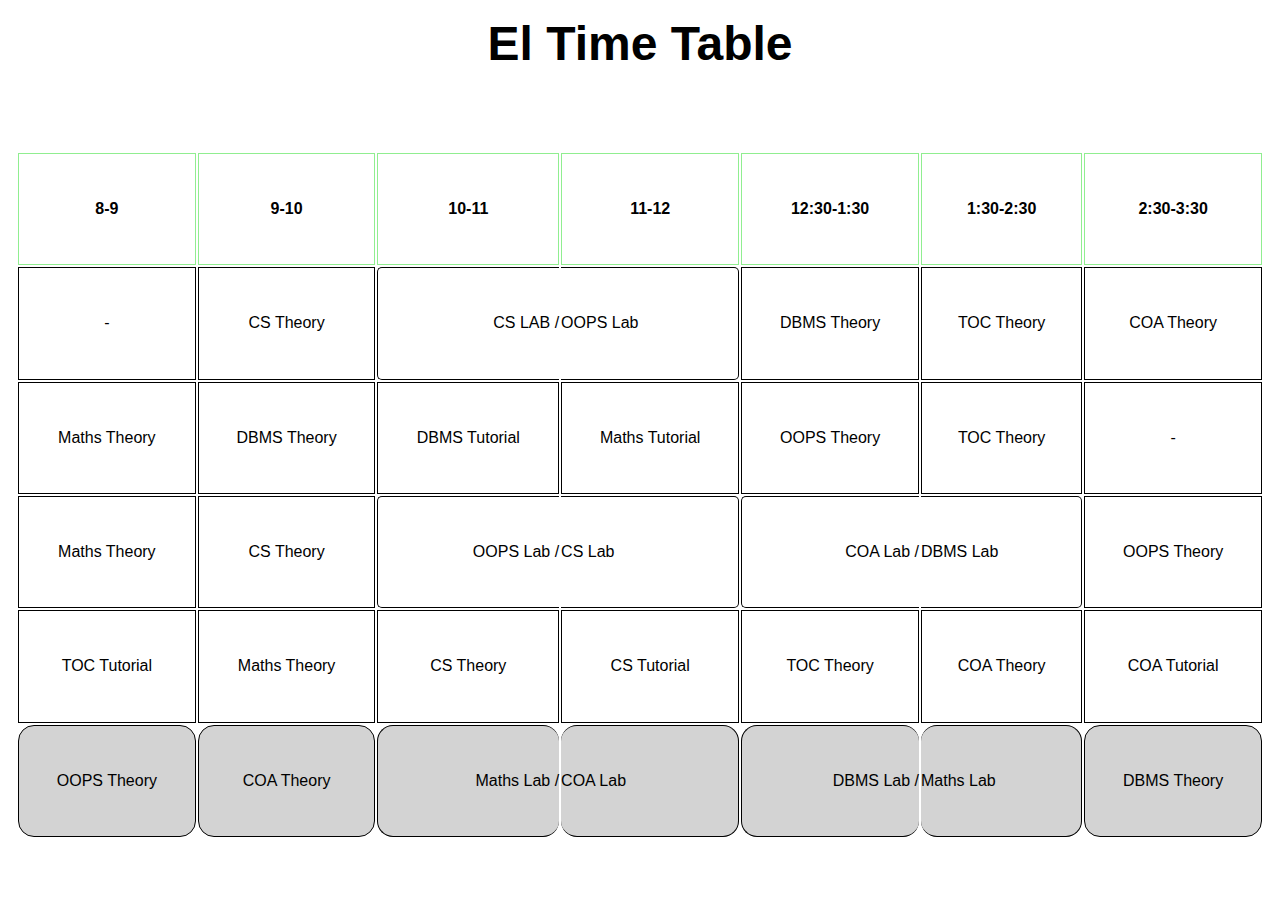
==== index.html @ 8c0fbbc9 "first commit" ====
<!DOCTYPE html>
<html lang="en">
  <head>
    <meta charset="UTF-8" />
    <meta http-equiv="X-UA-Compatible" content="IE=edge" />
    <meta name="viewport" content="width=device-width, initial-scale=1.0" />
    <link rel="stylesheet" href="style.css" />
    <script src="./index.js" defer></script>
    <title>Document</title>
  </head>
  <body>
    <h1>El Time Table</h1>
    <h1 class="date-time"></h1>
    <!-- Drop Down for selecting Year -->
    <!-- <div class="wrapper">
      <label for="Year">Choose Year</label>
      <select name="" id="">
        <option value="">1st</option>
        <option value="">2nd</option>
        <option value="">3rd</option>
        <option value="">4th</option>
      </select>
      <label for="Year">Choose Branch</label>
      <select name="" id="">
        <option value="">CSE</option>
        <option value="">IT</option>
        <option value="">ECE</option>
        <option value="">EEE</option>
      </select>
    </div> -->
    <!-- Drop Down for Year -->
    <!-- Grid Display of everything -->
    <div class="table">
      <table>
        <tr>
          <th>8-9</th>
          <th>9-10</th>
          <th>10-11</th>
          <th>11-12</th>
          <th>12:30-1:30</th>
          <th>1:30-2:30</th>
          <th>2:30-3:30</th>
        </tr>
        <tr>
          <td>-</td>
          <td>CS Theory</td>
          <td class="joined-right">CS LAB /</td>
          <td class="joined-left">OOPS Lab</td>
          <td>DBMS Theory</td>
          <td>TOC Theory</td>
          <td>COA Theory</td>
        </tr>
        <tr>
          <td>Maths Theory</td>
          <td>DBMS Theory</td>
          <td>DBMS Tutorial</td>
          <td>Maths Tutorial</td>
          <td>OOPS Theory</td>
          <td>TOC Theory</td>
          <td>-</td>
        </tr>
        <tr>
          <td>Maths Theory</td>
          <td>CS Theory</td>
          <td class="joined-right">OOPS Lab /</td>
          <td class="joined-left">CS Lab</td>
          <td class="joined-right">COA Lab /</td>
          <td class="joined-left">DBMS Lab</td>
          <td>OOPS Theory</td>
        </tr>
        <tr>
          <td>TOC Tutorial</td>
          <td>Maths Theory</td>
          <td>CS Theory</td>
          <td>CS Tutorial</td>
          <td>TOC Theory</td>
          <td>COA Theory</td>
          <td>COA Tutorial</td>
        </tr>
        <tr>
          <td>OOPS Theory</td>
          <td>COA Theory</td>
          <td class="joined-right">Maths Lab /</td>
          <td class="joined-left">COA Lab</td>
          <td class="joined-right">DBMS Lab /</td>
          <td class="joined-left">Maths Lab</td>
          <td>DBMS Theory</td>
        </tr>
      </table>
    </div>
  </body>
</html>
---- style.css ----
* {
  margin: 0;
  padding: 0;
  box-sizing: border-box;
}
:root {
  --clr-money-green: #06a658;
  --clr-light-green: #11f285;
  --clr-lighter-green: #2bff99;
  --clr-dark-red: #a61400;
  --clr-light-red: #f22c11;
}
h1 {
  margin-top: 1rem;
  text-align: center;
  font-family: sans-serif;
  font-size: 3rem;
}
.table {
  display: flex;
}
table {
  width: 100vw;
  height: 80vh;
  padding: 1rem;
  font-family: sans-serif;
}
.days {
  display: flex;
  align-items: center;
  justify-content: center;
  flex-direction: column;
}
.joined-left {
  border: 1px solid black;
  border-left: none;
  text-align: start;
  border-radius: 0 5px 5px 0;
  padding-left: 0;
  margin-left: 0;
}
.joined-right {
  border: 1px solid black;
  border-right: none;
  text-align: end;
  border-radius: 5px 0 0 5px;
  padding-right: 0;
  margin-right: 0;
}
table th {
  border: 1px solid lightgreen;
  padding: 1rem;
  color: black;
  position: sticky;
}
table td {
  border: 1px solid black;
  text-align: center;
  padding: 1rem;
  cursor: pointer;
  transition: 0.2s ease-in;
}
table tr {
  margin: 1rem;
}

.current {
  background-color: lightgrey;
  color: black;
  border-radius: 1rem;
}
.ongoing {
  background-color: lightcoral;
  color: white;
  border-radius: 0.2rem;
}
.date-time {
  font-size: 1.5rem;
  text-align: center;
  margin-top: 1rem;
  margin-bottom: 1rem;
  font-family: sans-serif;
  padding: 1rem;
}
.wrapper {
  display: flex;
  align-items: center;
  justify-content: center;
  width: 80%;
  margin: auto;
  height: 20vh;
}
.wrapper label {
  font-size: 30px;
  margin: 1rem;
  font-family: sans-serif;
}
.wrapper select {
  font-size: 20px;

  padding: 0 1rem;
}
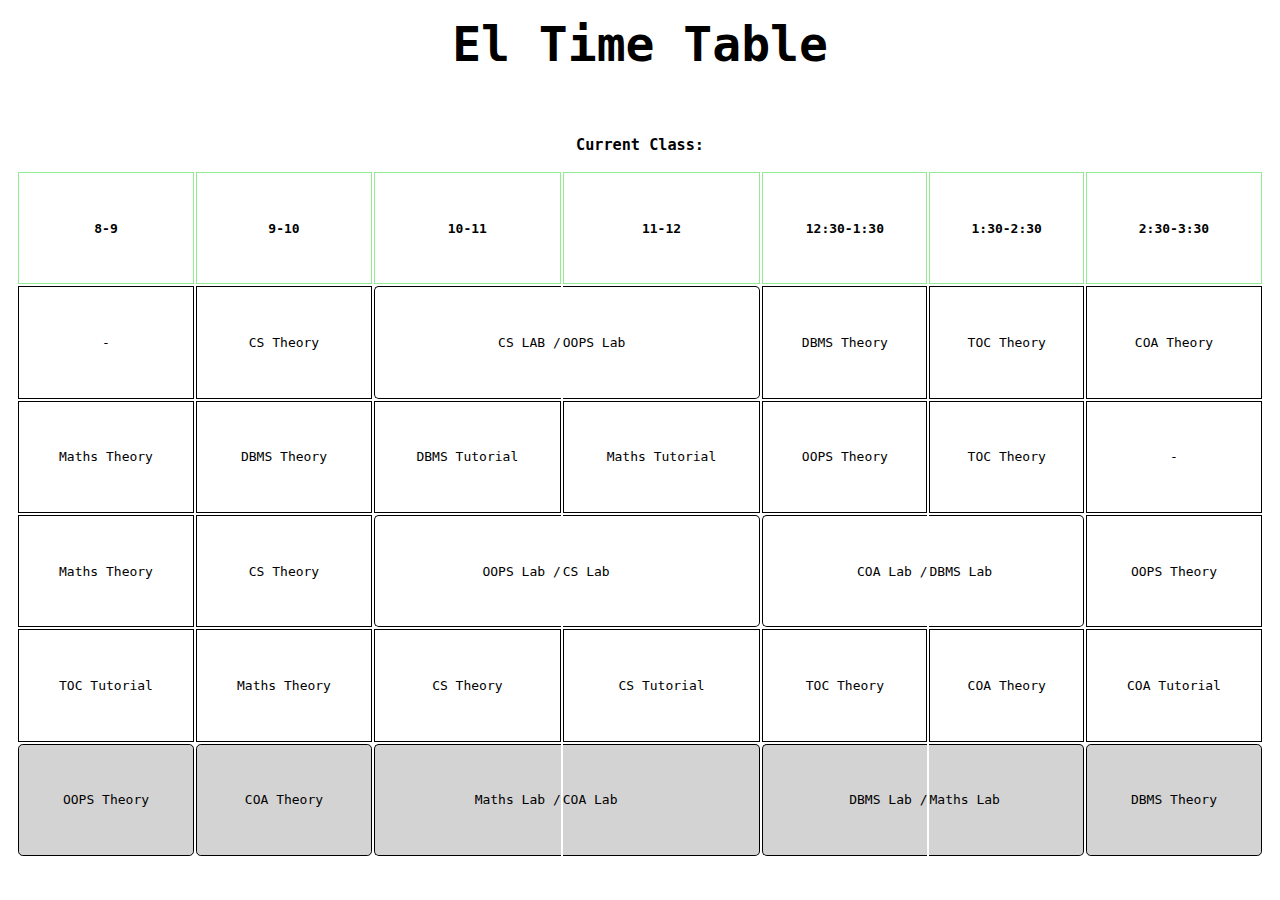
==== commit 95e04a70: "font and current class" ====
--- a/index.html
+++ b/index.html
@@ -11,6 +11,9 @@
   <body>
     <h1>El Time Table</h1>
     <h1 class="date-time"></h1>
+    <h3 class="current-class">
+      Current Class: <span class="current-class-update"></span>
+    </h3>
     <!-- Drop Down for selecting Year -->
     <!-- <div class="wrapper">
       <label for="Year">Choose Year</label>
--- a/style.css
+++ b/style.css
@@ -13,8 +13,12 @@
 h1 {
   margin-top: 1rem;
   text-align: center;
-  font-family: sans-serif;
+  font-family: monospace;
   font-size: 3rem;
+}
+h3 {
+  text-align: center;
+  font-family: monospace;
 }
 .table {
   display: flex;
@@ -23,13 +27,23 @@
   width: 100vw;
   height: 80vh;
   padding: 1rem;
-  font-family: sans-serif;
+  font-family: monospace;
 }
 .days {
   display: flex;
   align-items: center;
   justify-content: center;
   flex-direction: column;
+}
+.current {
+  background-color: lightgrey;
+  color: black;
+  border-radius: 0.3rem;
+}
+.ongoing {
+  background-color: lightcoral;
+  color: white;
+  border-radius: 0.2rem;
 }
 .joined-left {
   border: 1px solid black;
@@ -64,11 +78,6 @@
   margin: 1rem;
 }
 
-.current {
-  background-color: lightgrey;
-  color: black;
-  border-radius: 1rem;
-}
 .ongoing {
   background-color: lightcoral;
   color: white;
@@ -79,7 +88,7 @@
   text-align: center;
   margin-top: 1rem;
   margin-bottom: 1rem;
-  font-family: sans-serif;
+  font-family: monospace;
   padding: 1rem;
 }
 .wrapper {
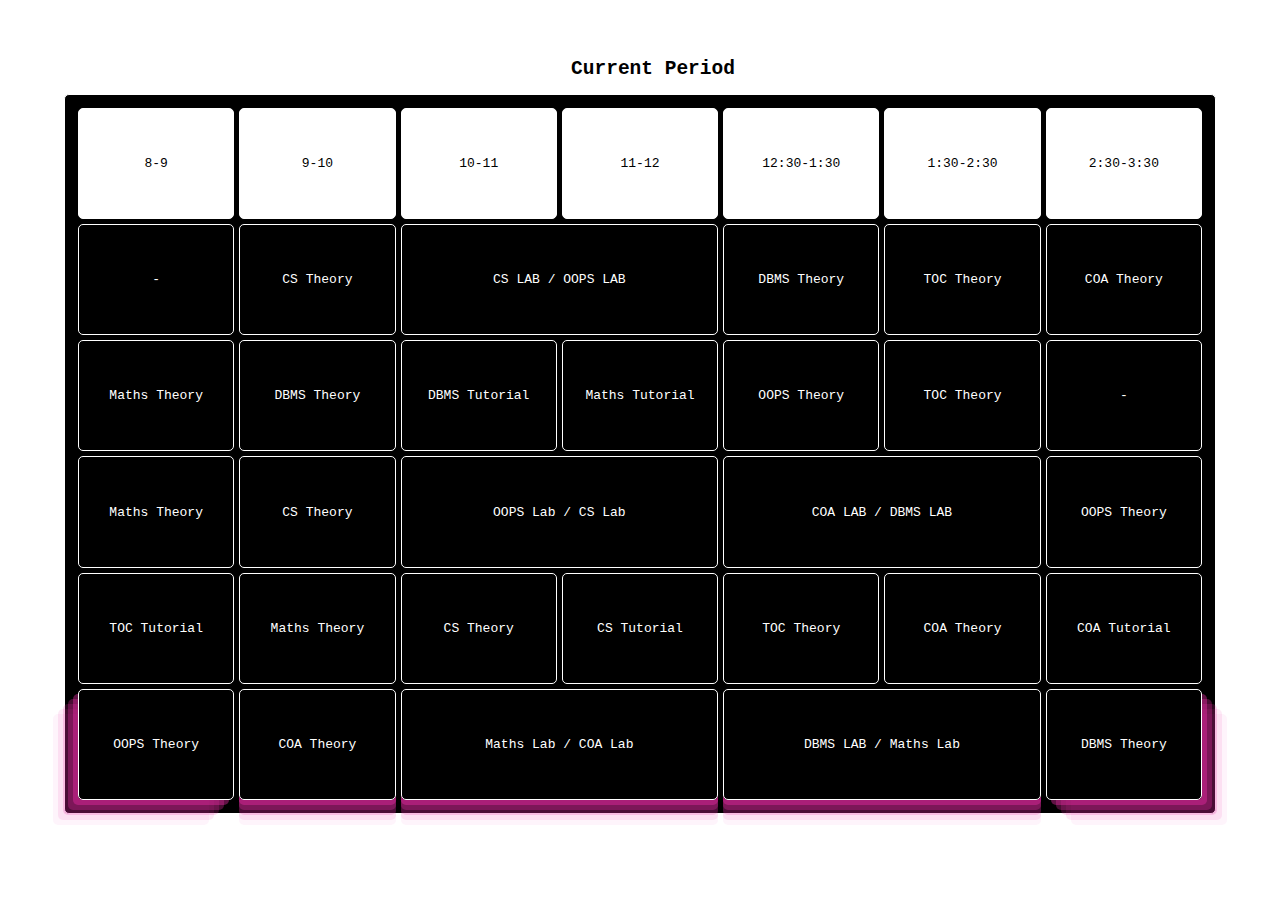
==== commit 9f8a8ded: "new styling" ====
--- a/index.html
+++ b/index.html
@@ -6,90 +6,51 @@
     <meta name="viewport" content="width=device-width, initial-scale=1.0" />
     <link rel="stylesheet" href="style.css" />
     <script src="./index.js" defer></script>
-    <title>Document</title>
+    <title>TimeTable</title>
   </head>
   <body>
-    <h1>El Time Table</h1>
-    <h1 class="date-time"></h1>
-    <h3 class="current-class">
-      Current Class: <span class="current-class-update"></span>
-    </h3>
-    <!-- Drop Down for selecting Year -->
-    <!-- <div class="wrapper">
-      <label for="Year">Choose Year</label>
-      <select name="" id="">
-        <option value="">1st</option>
-        <option value="">2nd</option>
-        <option value="">3rd</option>
-        <option value="">4th</option>
-      </select>
-      <label for="Year">Choose Branch</label>
-      <select name="" id="">
-        <option value="">CSE</option>
-        <option value="">IT</option>
-        <option value="">ECE</option>
-        <option value="">EEE</option>
-      </select>
-    </div> -->
-    <!-- Drop Down for Year -->
-    <!-- Grid Display of everything -->
-    <div class="table">
-      <table>
-        <tr>
-          <th>8-9</th>
-          <th>9-10</th>
-          <th>10-11</th>
-          <th>11-12</th>
-          <th>12:30-1:30</th>
-          <th>1:30-2:30</th>
-          <th>2:30-3:30</th>
-        </tr>
-        <tr>
-          <td>-</td>
-          <td>CS Theory</td>
-          <td class="joined-right">CS LAB /</td>
-          <td class="joined-left">OOPS Lab</td>
-          <td>DBMS Theory</td>
-          <td>TOC Theory</td>
-          <td>COA Theory</td>
-        </tr>
-        <tr>
-          <td>Maths Theory</td>
-          <td>DBMS Theory</td>
-          <td>DBMS Tutorial</td>
-          <td>Maths Tutorial</td>
-          <td>OOPS Theory</td>
-          <td>TOC Theory</td>
-          <td>-</td>
-        </tr>
-        <tr>
-          <td>Maths Theory</td>
-          <td>CS Theory</td>
-          <td class="joined-right">OOPS Lab /</td>
-          <td class="joined-left">CS Lab</td>
-          <td class="joined-right">COA Lab /</td>
-          <td class="joined-left">DBMS Lab</td>
-          <td>OOPS Theory</td>
-        </tr>
-        <tr>
-          <td>TOC Tutorial</td>
-          <td>Maths Theory</td>
-          <td>CS Theory</td>
-          <td>CS Tutorial</td>
-          <td>TOC Theory</td>
-          <td>COA Theory</td>
-          <td>COA Tutorial</td>
-        </tr>
-        <tr>
-          <td>OOPS Theory</td>
-          <td>COA Theory</td>
-          <td class="joined-right">Maths Lab /</td>
-          <td class="joined-left">COA Lab</td>
-          <td class="joined-right">DBMS Lab /</td>
-          <td class="joined-left">Maths Lab</td>
-          <td>DBMS Theory</td>
-        </tr>
-      </table>
+    <div class="heading">
+      <h1>TimeTable</h1>
+      <h2>Current Period <span class="current-timetable"></span></h2>
+    </div>
+    <div class="grid">
+      <div class="head">8-9</div>
+      <div class="head">9-10</div>
+      <div class="head">10-11</div>
+      <div class="head">11-12</div>
+      <div class="head">12:30-1:30</div>
+      <div class="head">1:30-2:30</div>
+      <div class="head">2:30-3:30</div>
+      <div>-</div>
+      <div>CS Theory</div>
+      <div class="joined">CS LAB / OOPS LAB</div>
+      <div>DBMS Theory</div>
+      <div>TOC Theory</div>
+      <div>COA Theory</div>
+      <div>Maths Theory</div>
+      <div>DBMS Theory</div>
+      <div>DBMS Tutorial</div>
+      <div>Maths Tutorial</div>
+      <div>OOPS Theory</div>
+      <div>TOC Theory</div>
+      <div>-</div>
+      <div>Maths Theory</div>
+      <div>CS Theory</div>
+      <div class="joined-1">OOPS Lab / CS Lab</div>
+      <div class="joined-2">COA LAB / DBMS LAB</div>
+      <div>OOPS Theory</div>
+      <div>TOC Tutorial</div>
+      <div>Maths Theory</div>
+      <div>CS Theory</div>
+      <div>CS Tutorial</div>
+      <div>TOC Theory</div>
+      <div>COA Theory</div>
+      <div>COA Tutorial</div>
+      <div>OOPS Theory</div>
+      <div>COA Theory</div>
+      <div class="joined-3">Maths Lab / COA Lab</div>
+      <div class="joined-4">DBMS LAB / Maths Lab</div>
+      <div>DBMS Theory</div>
     </div>
   </body>
 </html>
--- a/style.css
+++ b/style.css
@@ -2,110 +2,93 @@
   margin: 0;
   padding: 0;
   box-sizing: border-box;
-}
-:root {
-  --clr-money-green: #06a658;
-  --clr-light-green: #11f285;
-  --clr-lighter-green: #2bff99;
-  --clr-dark-red: #a61400;
-  --clr-light-red: #f22c11;
-}
-h1 {
-  margin-top: 1rem;
-  text-align: center;
-  font-family: monospace;
-  font-size: 3rem;
-}
-h3 {
-  text-align: center;
   font-family: monospace;
 }
-.table {
-  display: flex;
-}
-table {
-  width: 100vw;
-  height: 80vh;
-  padding: 1rem;
-  font-family: monospace;
-}
-.days {
+.heading {
   display: flex;
   align-items: center;
   justify-content: center;
   flex-direction: column;
+  color: black;
+  margin: 1rem;
 }
-.current {
-  background-color: lightgrey;
+.current-timetable {
+  color: #04d99d;
+}
+.heading h1 {
+  background-image: url("//unsplash.it/500/500");
+  background-clip: text;
+  color: transparent;
+  font-size: 3rem;
+}
+div {
+  border: 1px solid white;
+  width: 100%;
+  height: 100%;
+  display: flex;
+  align-items: center;
+  justify-content: center;
+  color: white;
+  border-radius: 5px;
+}
+.head {
   color: black;
-  border-radius: 0.3rem;
+  background-color: white;
 }
-.ongoing {
-  background-color: lightcoral;
-  color: white;
-  border-radius: 0.2rem;
+.grid {
+  margin: auto auto;
+  display: grid;
+  grid-template-columns: repeat(7, 1fr);
+  grid-template-rows: repeat(6, 1fr);
+  width: max(90vw, 850px);
+  height: max(80vh, 600px);
+  background-color: black;
+  place-items: center;
+  gap: 5px;
+  padding: 1rem;
 }
-.joined-left {
-  border: 1px solid black;
-  border-left: none;
-  text-align: start;
-  border-radius: 0 5px 5px 0;
-  padding-left: 0;
-  margin-left: 0;
+/* .grid div:hover {
+  color: black;
+  background-color: #04d99d;
+  cursor: pointer;
+} */
+.joined {
+  grid-column: 3/5;
+  grid-row: 2;
 }
-.joined-right {
-  border: 1px solid black;
-  border-right: none;
-  text-align: end;
-  border-radius: 5px 0 0 5px;
-  padding-right: 0;
-  margin-right: 0;
+.joined-1 {
+  grid-column: 3/5;
+  grid-row: 4;
 }
-table th {
-  border: 1px solid lightgreen;
-  padding: 1rem;
-  color: black;
-  position: sticky;
+.joined-2 {
+  grid-column: 5/7;
+  grid-row: 4;
 }
-table td {
-  border: 1px solid black;
-  text-align: center;
-  padding: 1rem;
-  cursor: pointer;
-  transition: 0.2s ease-in;
+.joined-3 {
+  grid-column: 3/5;
+  grid-row: 6;
 }
-table tr {
-  margin: 1rem;
+.joined-4 {
+  grid-column: 5/7;
+  grid-row: 6;
 }
 
 .ongoing {
-  background-color: lightcoral;
-  color: white;
-  border-radius: 0.2rem;
+  box-shadow: rgba(240, 46, 170, 0.4) 0px 5px, rgba(240, 46, 170, 0.3) 0px 10px,
+    rgba(240, 46, 170, 0.2) 0px 15px, rgba(240, 46, 170, 0.1) 0px 20px,
+    rgba(240, 46, 170, 0.05) 0px 25px;
 }
-.date-time {
-  font-size: 1.5rem;
-  text-align: center;
-  margin-top: 1rem;
-  margin-bottom: 1rem;
-  font-family: monospace;
-  padding: 1rem;
+.ongoing-start {
+  box-shadow: rgba(240, 46, 170, 0.4) -5px 5px,
+    rgba(240, 46, 170, 0.3) -10px 10px, rgba(240, 46, 170, 0.2) -15px 15px,
+    rgba(240, 46, 170, 0.1) -20px 20px, rgba(240, 46, 170, 0.05) -25px 25px;
 }
-.wrapper {
-  display: flex;
-  align-items: center;
-  justify-content: center;
-  width: 80%;
-  margin: auto;
-  height: 20vh;
+.ongoing-end {
+  box-shadow: rgba(240, 46, 170, 0.4) 5px 5px, rgba(240, 46, 170, 0.3) 10px 10px,
+    rgba(240, 46, 170, 0.2) 15px 15px, rgba(240, 46, 170, 0.1) 20px 20px,
+    rgba(240, 46, 170, 0.05) 25px 25px;
 }
-.wrapper label {
-  font-size: 30px;
-  margin: 1rem;
-  font-family: sans-serif;
+.current {
+  background-color: #04d99d;
+  color: black;
 }
-.wrapper select {
-  font-size: 20px;
-
-  padding: 0 1rem;
-}
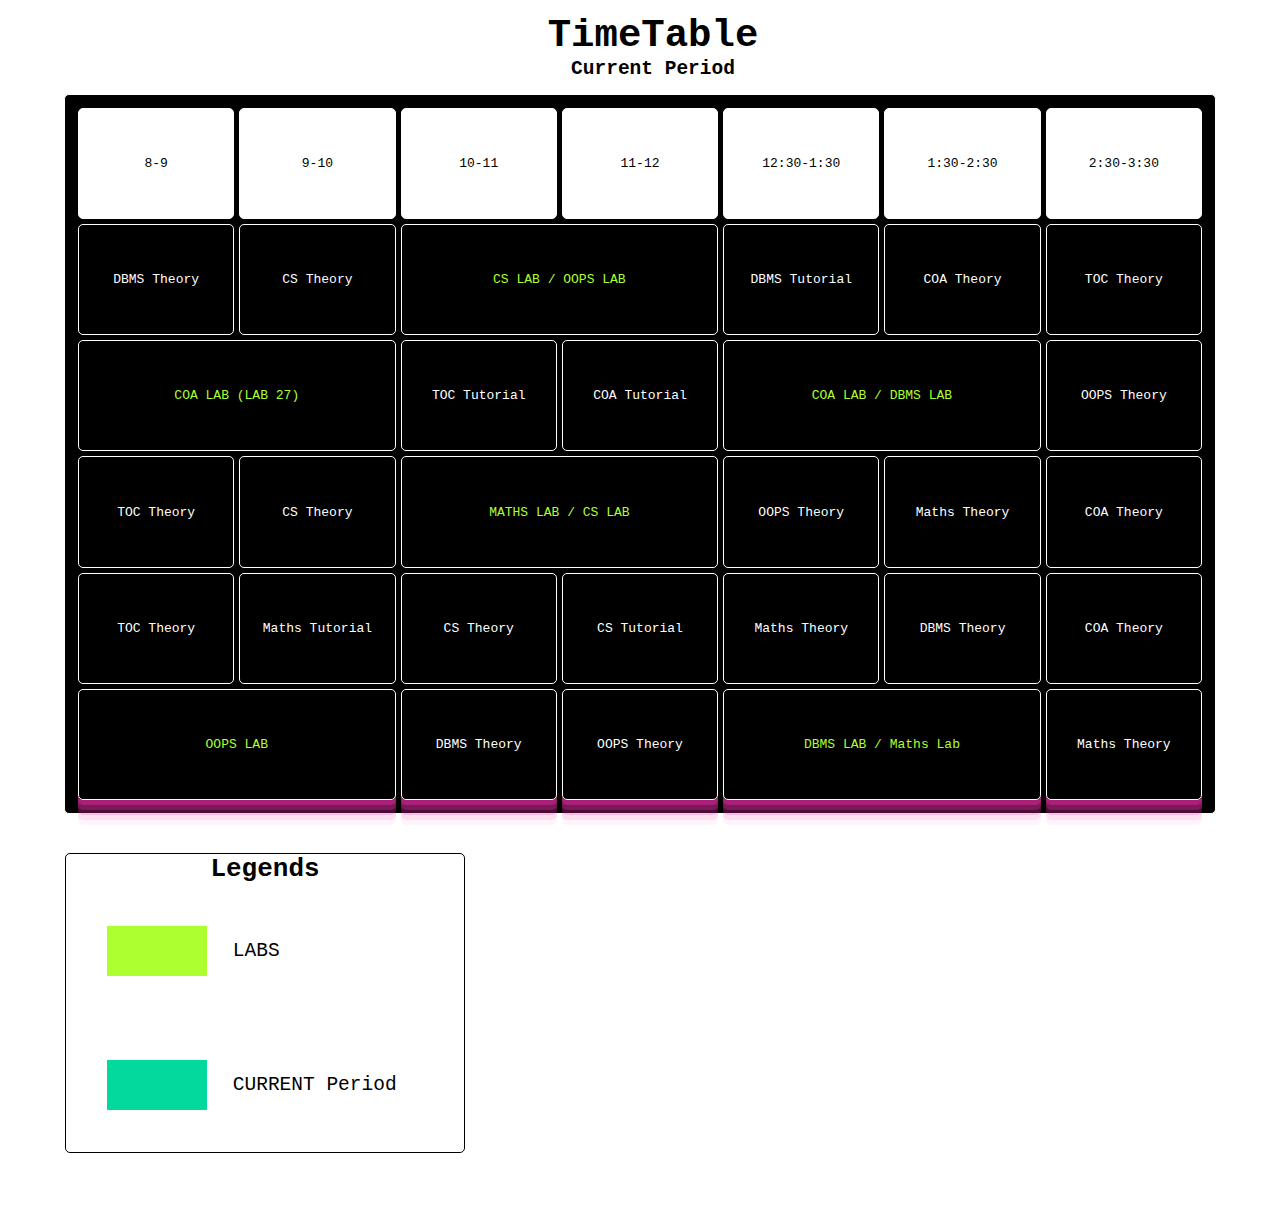
==== commit 0ddbb755: "TimeTable Change" ====
--- a/index.html
+++ b/index.html
@@ -21,36 +21,49 @@
       <div class="head">12:30-1:30</div>
       <div class="head">1:30-2:30</div>
       <div class="head">2:30-3:30</div>
-      <div>-</div>
+      <!-- Monday -->
+      <div>DBMS Theory</div>
       <div>CS Theory</div>
       <div class="joined">CS LAB / OOPS LAB</div>
-      <div>DBMS Theory</div>
+      <div>DBMS Tutorial</div>
+      <div>COA Theory</div>
       <div>TOC Theory</div>
+      <!-- Tuesday -->
+      <div class="joined-1">COA LAB (LAB 27)</div>
+      <div>TOC Tutorial</div>
+      <div>COA Tutorial</div>
+      <div class="joined-2">COA LAB / DBMS LAB</div>
+      <div>OOPS Theory</div>
+
+      <!-- Wednesday -->
+      <div>TOC Theory</div>
+      <div>CS Theory</div>
+      <div class="joined-3">MATHS LAB / CS LAB</div>
+      <div>OOPS Theory</div>
+      <div>Maths Theory</div>
       <div>COA Theory</div>
+      <!-- Thursday -->
+      <div>TOC Theory</div>
+      <div>Maths Tutorial</div>
+      <div>CS Theory</div>
+      <div>CS Tutorial</div>
       <div>Maths Theory</div>
       <div>DBMS Theory</div>
-      <div>DBMS Tutorial</div>
-      <div>Maths Tutorial</div>
+      <div>COA Theory</div>
+      <!-- Friday -->
+      <div class="joined-4">OOPS LAB</div>
+      <div>DBMS Theory</div>
       <div>OOPS Theory</div>
-      <div>TOC Theory</div>
-      <div>-</div>
+      <div class="joined-5">DBMS LAB / Maths Lab</div>
       <div>Maths Theory</div>
-      <div>CS Theory</div>
-      <div class="joined-1">OOPS Lab / CS Lab</div>
-      <div class="joined-2">COA LAB / DBMS LAB</div>
-      <div>OOPS Theory</div>
-      <div>TOC Tutorial</div>
-      <div>Maths Theory</div>
-      <div>CS Theory</div>
-      <div>CS Tutorial</div>
-      <div>TOC Theory</div>
-      <div>COA Theory</div>
-      <div>COA Tutorial</div>
-      <div>OOPS Theory</div>
-      <div>COA Theory</div>
-      <div class="joined-3">Maths Lab / COA Lab</div>
-      <div class="joined-4">DBMS LAB / Maths Lab</div>
-      <div>DBMS Theory</div>
+    </div>
+    <div class="legends">
+      <h1 style="text-align: center">Legends</h1>
+      <div class="green-yellow">
+        <span></span>
+        <p>LABS</p>
+      </div>
+      <div class="cyan"><span></span> CURRENT Period</div>
     </div>
   </body>
 </html>
--- a/style.css
+++ b/style.css
@@ -16,9 +16,8 @@
   color: #04d99d;
 }
 .heading h1 {
-  background-image: url("//unsplash.it/500/500");
   background-clip: text;
-  color: transparent;
+  color: black;
   font-size: 3rem;
 }
 div {
@@ -55,24 +54,72 @@
 .joined {
   grid-column: 3/5;
   grid-row: 2;
+  color:  greenyellow;
 }
 .joined-1 {
-  grid-column: 3/5;
-  grid-row: 4;
+  grid-column: 1/3;
+  grid-row: 3;
+  color:  greenyellow;
 }
 .joined-2 {
   grid-column: 5/7;
-  grid-row: 4;
+  grid-row: 3;
+  color:  greenyellow;
 }
 .joined-3 {
   grid-column: 3/5;
-  grid-row: 6;
+  grid-row: 4;
+  color:  greenyellow;
 }
 .joined-4 {
+  grid-column: 1/3;
+  grid-row: 6;
+  color:  greenyellow;
+}
+.joined-5{
   grid-column: 5/7;
   grid-row: 6;
+  color:  greenyellow;
 }
-
+.legends{
+  margin-left: 5rem;
+  margin-top: 3rem;
+  color: black;
+  width: 400px;
+  height: 300px;
+  border: 1px solid black;
+  display: flex;
+  flex-direction: column;
+  margin-bottom: 5rem;
+}
+.green-yellow{
+  color: black;
+  font-size: 1.5rem;
+  display: flex;
+  justify-content: flex-start;
+  width: 80%;
+  margin: auto;
+}
+.green-yellow > span{
+  width: 100px;
+  height: 50px;
+  background-color: greenyellow;
+  margin-right: 2rem;
+}
+.cyan{
+  color: black;
+  font-size: 1.5rem;
+  display: flex;
+  justify-content: flex-start;
+  width: 80%;
+  margin: auto;
+}
+.cyan > span{
+  width: 100px;
+  height: 50px;
+  background-color: #04d99d;
+  margin-right: 2rem;
+}
 .ongoing {
   box-shadow: rgba(240, 46, 170, 0.4) 0px 5px, rgba(240, 46, 170, 0.3) 0px 10px,
     rgba(240, 46, 170, 0.2) 0px 15px, rgba(240, 46, 170, 0.1) 0px 20px,
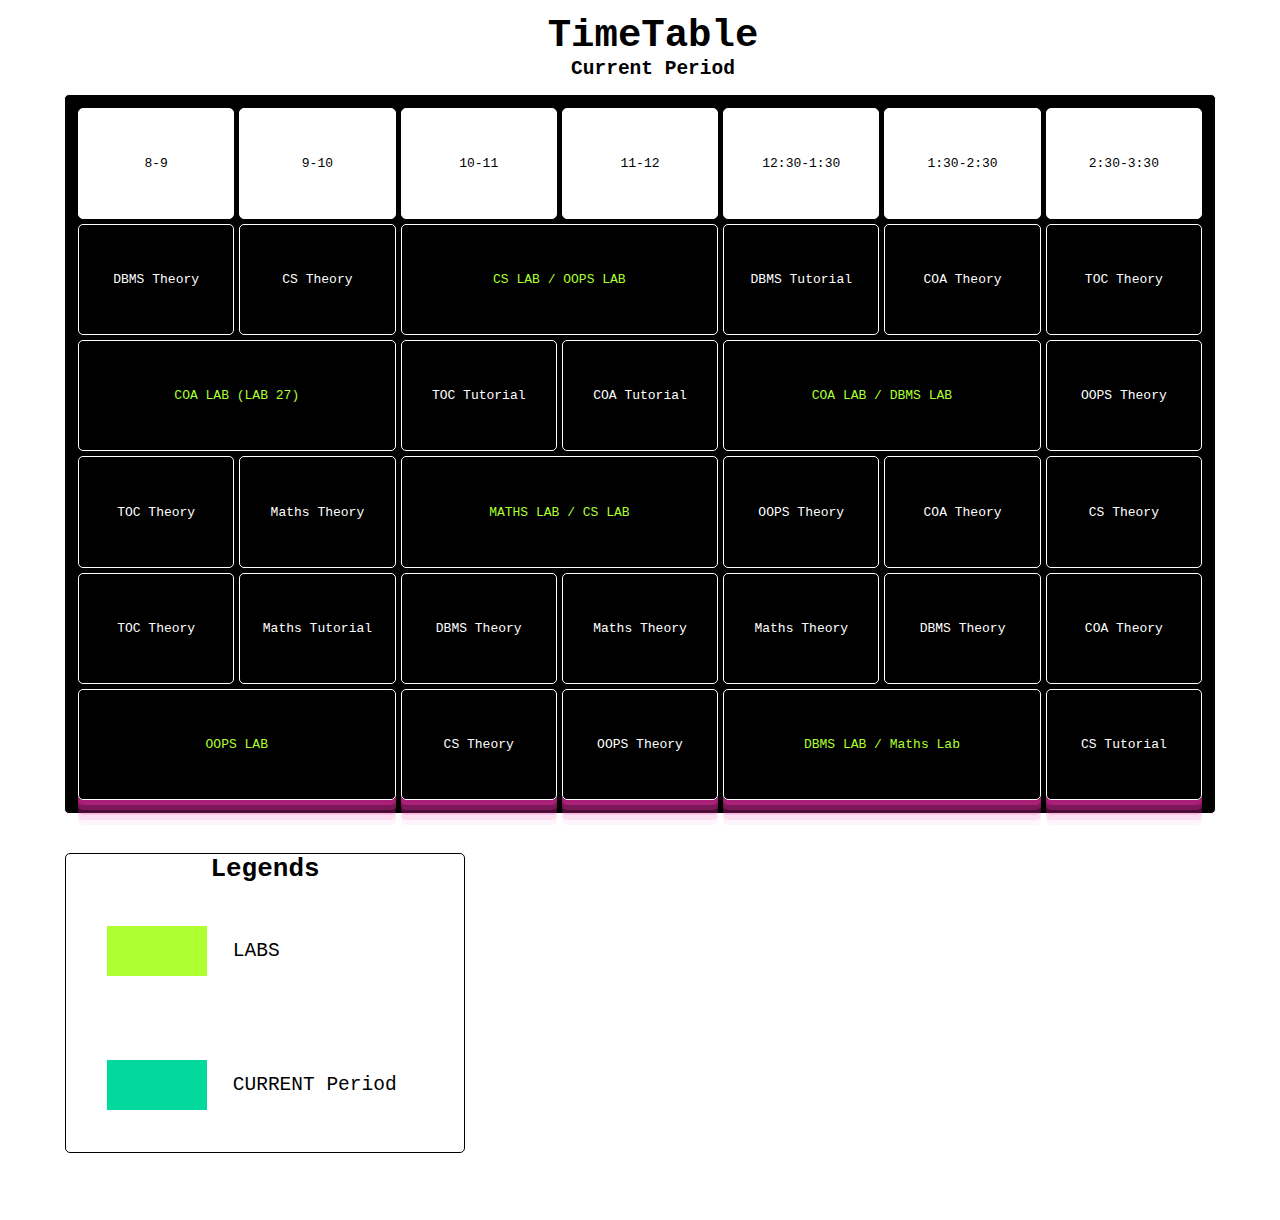
==== commit b9134dfe: "Changes 27-April" ====
--- a/index.html
+++ b/index.html
@@ -37,25 +37,25 @@
 
       <!-- Wednesday -->
       <div>TOC Theory</div>
-      <div>CS Theory</div>
+      <div>Maths Theory</div>
       <div class="joined-3">MATHS LAB / CS LAB</div>
       <div>OOPS Theory</div>
-      <div>Maths Theory</div>
       <div>COA Theory</div>
+      <div>CS Theory</div>
       <!-- Thursday -->
       <div>TOC Theory</div>
       <div>Maths Tutorial</div>
-      <div>CS Theory</div>
-      <div>CS Tutorial</div>
+      <div>DBMS Theory</div>
+      <div>Maths Theory</div>
       <div>Maths Theory</div>
       <div>DBMS Theory</div>
       <div>COA Theory</div>
       <!-- Friday -->
       <div class="joined-4">OOPS LAB</div>
-      <div>DBMS Theory</div>
+      <div>CS Theory</div>
       <div>OOPS Theory</div>
       <div class="joined-5">DBMS LAB / Maths Lab</div>
-      <div>Maths Theory</div>
+      <div>CS Tutorial</div>
     </div>
     <div class="legends">
       <h1 style="text-align: center">Legends</h1>
